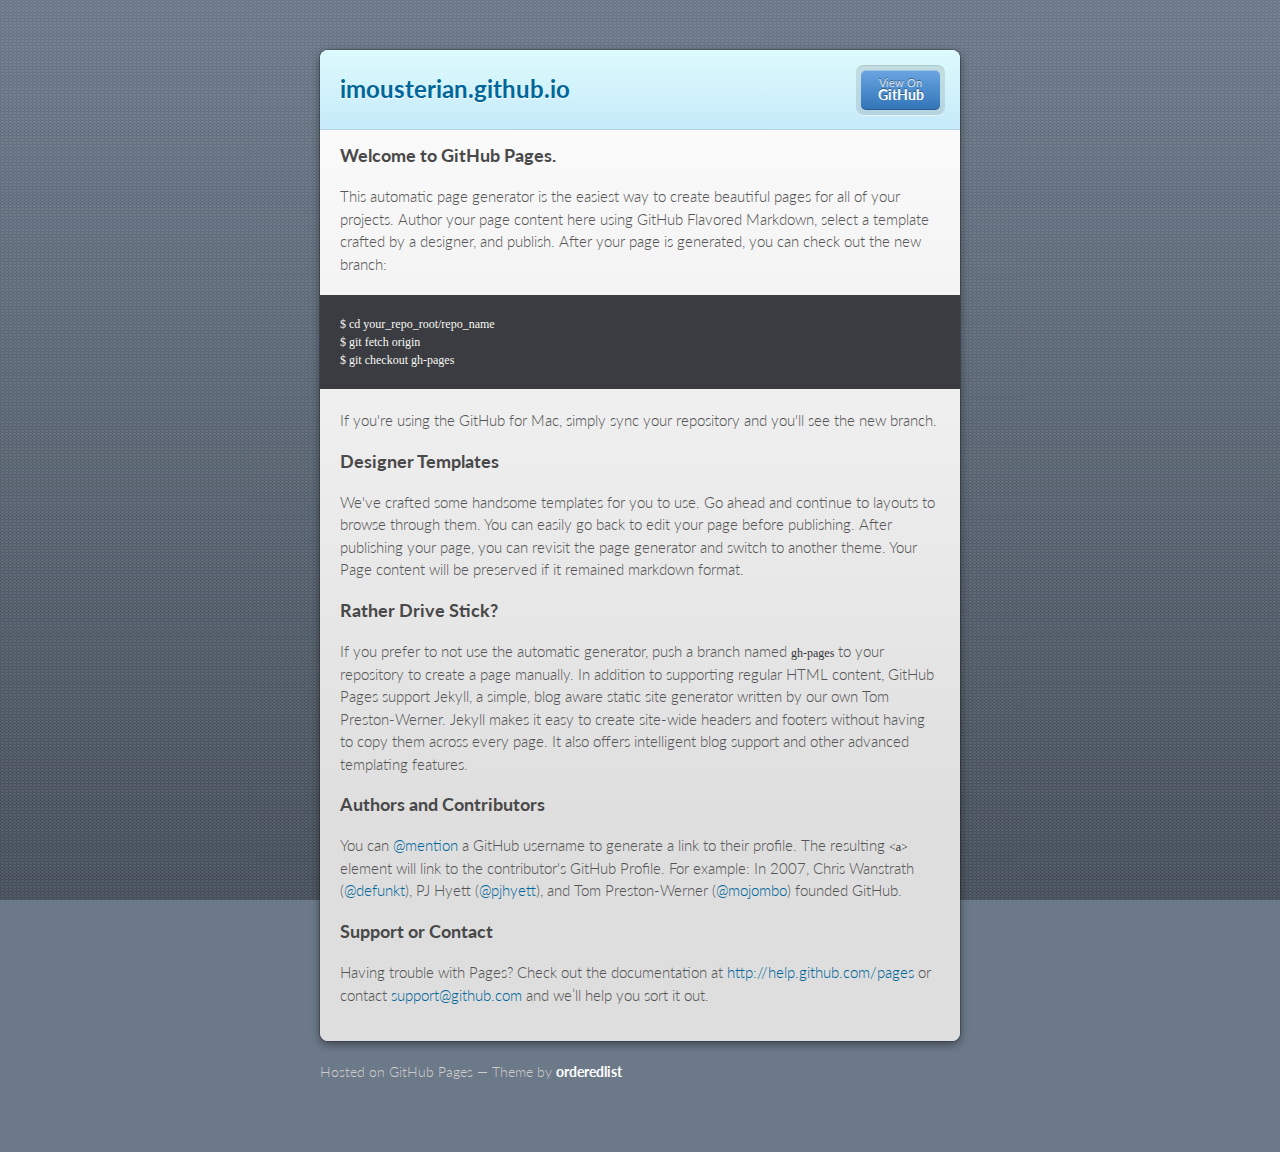
==== index.html @ 2c43ea76 "Replace master branch with page content via GitHub" ====
<!doctype html>
<html>
  <head>
    <meta charset="utf-8">
    <meta http-equiv="X-UA-Compatible" content="chrome=1">
    <title>imousterian.github.io by imousterian</title>

    <link rel="stylesheet" href="stylesheets/styles.css">
    <link rel="stylesheet" href="stylesheets/pygment_trac.css">
    <script src="javascripts/scale.fix.js"></script>
    <meta name="viewport" content="width=device-width, initial-scale=1, user-scalable=no">

    <!--[if lt IE 9]>
    <script src="//html5shiv.googlecode.com/svn/trunk/html5.js"></script>
    <![endif]-->
  </head>
  <body>
    <div class="wrapper">
      <header class="without-description">
        <h1>imousterian.github.io</h1>
        <p></p>
        <p class="view"><a href="https://github.com/imousterian">View the Project on GitHub <small>imousterian</small></a></p>
        <ul>
          <li class="single"><a href="https://github.com/imousterian/imousterian.github.io">View On <strong>GitHub</strong></a></li>
        </ul>
      </header>
      <section>
        <h3>
<a name="welcome-to-github-pages" class="anchor" href="#welcome-to-github-pages"><span class="octicon octicon-link"></span></a>Welcome to GitHub Pages.</h3>

<p>This automatic page generator is the easiest way to create beautiful pages for all of your projects. Author your page content here using GitHub Flavored Markdown, select a template crafted by a designer, and publish. After your page is generated, you can check out the new branch:</p>

<pre><code>$ cd your_repo_root/repo_name
$ git fetch origin
$ git checkout gh-pages
</code></pre>

<p>If you're using the GitHub for Mac, simply sync your repository and you'll see the new branch.</p>

<h3>
<a name="designer-templates" class="anchor" href="#designer-templates"><span class="octicon octicon-link"></span></a>Designer Templates</h3>

<p>We've crafted some handsome templates for you to use. Go ahead and continue to layouts to browse through them. You can easily go back to edit your page before publishing. After publishing your page, you can revisit the page generator and switch to another theme. Your Page content will be preserved if it remained markdown format.</p>

<h3>
<a name="rather-drive-stick" class="anchor" href="#rather-drive-stick"><span class="octicon octicon-link"></span></a>Rather Drive Stick?</h3>

<p>If you prefer to not use the automatic generator, push a branch named <code>gh-pages</code> to your repository to create a page manually. In addition to supporting regular HTML content, GitHub Pages support Jekyll, a simple, blog aware static site generator written by our own Tom Preston-Werner. Jekyll makes it easy to create site-wide headers and footers without having to copy them across every page. It also offers intelligent blog support and other advanced templating features.</p>

<h3>
<a name="authors-and-contributors" class="anchor" href="#authors-and-contributors"><span class="octicon octicon-link"></span></a>Authors and Contributors</h3>

<p>You can <a href="https://github.com/blog/821" class="user-mention">@mention</a> a GitHub username to generate a link to their profile. The resulting <code>&lt;a&gt;</code> element will link to the contributor's GitHub Profile. For example: In 2007, Chris Wanstrath (<a href="https://github.com/defunkt" class="user-mention">@defunkt</a>), PJ Hyett (<a href="https://github.com/pjhyett" class="user-mention">@pjhyett</a>), and Tom Preston-Werner (<a href="https://github.com/mojombo" class="user-mention">@mojombo</a>) founded GitHub.</p>

<h3>
<a name="support-or-contact" class="anchor" href="#support-or-contact"><span class="octicon octicon-link"></span></a>Support or Contact</h3>

<p>Having trouble with Pages? Check out the documentation at <a href="http://help.github.com/pages">http://help.github.com/pages</a> or contact <a href="mailto:support@github.com">support@github.com</a> and we’ll help you sort it out.</p>
      </section>
    </div>
    <footer>
      <p>Hosted on GitHub Pages &mdash; Theme by <a href="https://github.com/orderedlist">orderedlist</a></p>
    </footer>
    <!--[if !IE]><script>fixScale(document);</script><![endif]-->
    
  </body>
</html>
---- stylesheets/styles.css ----
@import url(https://fonts.googleapis.com/css?family=Lato:300italic,700italic,300,700);
html {
  background: #6C7989;
  background: #6c7989 -webkit-gradient(linear, 50% 0%, 50% 100%, color-stop(0%, #6c7989), color-stop(100%, #434b55)) fixed;
  background: #6c7989 -webkit-linear-gradient(#6c7989, #434b55) fixed;
  background: #6c7989 -moz-linear-gradient(#6c7989, #434b55) fixed;
  background: #6c7989 -o-linear-gradient(#6c7989, #434b55) fixed;
  background: #6c7989 -ms-linear-gradient(#6c7989, #434b55) fixed;
  background: #6c7989 linear-gradient(#6c7989, #434b55) fixed;
}

body {
  padding: 50px 0;
  margin: 0;
  font: 14px/1.5 Lato, "Helvetica Neue", Helvetica, Arial, sans-serif;
  color: #555;
  font-weight: 300;
  background: url('[data-uri]') fixed;
}

.wrapper {
  width: 640px;
  margin: 0 auto;
  background: #DEDEDE;
  -webkit-border-radius: 8px;
  -moz-border-radius: 8px;
  -ms-border-radius: 8px;
  -o-border-radius: 8px;
  border-radius: 8px;
  -webkit-box-shadow: rgba(0, 0, 0, 0.2) 0 0 0 1px, rgba(0, 0, 0, 0.45) 0 3px 10px;
  -moz-box-shadow: rgba(0, 0, 0, 0.2) 0 0 0 1px, rgba(0, 0, 0, 0.45) 0 3px 10px;
  box-shadow: rgba(0, 0, 0, 0.2) 0 0 0 1px, rgba(0, 0, 0, 0.45) 0 3px 10px;
}

header, section, footer {
  display: block;
}

a {
  color: #069;
  text-decoration: none;
}

p {
  margin: 0 0 20px;
  padding: 0;
}

strong {
  color: #222;
  font-weight: 700;
}

header {
  -webkit-border-radius: 8px 8px 0 0;
  -moz-border-radius: 8px 8px 0 0;
  -ms-border-radius: 8px 8px 0 0;
  -o-border-radius: 8px 8px 0 0;
  border-radius: 8px 8px 0 0;
  background: #C6EAFA;
  background: -webkit-gradient(linear, 50% 0%, 50% 100%, color-stop(0%, #ddfbfc), color-stop(100%, #c6eafa));
  background: -webkit-linear-gradient(#ddfbfc, #c6eafa);
  background: -moz-linear-gradient(#ddfbfc, #c6eafa);
  background: -o-linear-gradient(#ddfbfc, #c6eafa);
  background: -ms-linear-gradient(#ddfbfc, #c6eafa);
  background: linear-gradient(#ddfbfc, #c6eafa);
  position: relative;
  padding: 15px 20px;
  border-bottom: 1px solid #B2D2E1;
}
header h1 {
  margin: 0;
  padding: 0;
  font-size: 24px;
  line-height: 1.2;
  color: #069;
  text-shadow: rgba(255, 255, 255, 0.9) 0 1px 0;
}
header.without-description h1 {
  margin: 10px 0;
}
header p {
  margin: 0;
  color: #61778B;
  width: 300px;
  font-size: 13px;
}
header p.view {
  display: none;
  font-weight: 700;
  text-shadow: rgba(255, 255, 255, 0.9) 0 1px 0;
  -webkit-font-smoothing: antialiased;
}
header p.view a {
  color: #06c;
}
header p.view small {
  font-weight: 400;
}
header ul {
  margin: 0;
  padding: 0;
  list-style: none;
  position: absolute;
  z-index: 1;
  right: 20px;
  top: 20px;
  height: 38px;
  padding: 1px 0;
  background: #5198DF;
  background: -webkit-gradient(linear, 50% 0%, 50% 100%, color-stop(0%, #77b9fb), color-stop(100%, #3782cd));
  background: -webkit-linear-gradient(#77b9fb, #3782cd);
  background: -moz-linear-gradient(#77b9fb, #3782cd);
  background: -o-linear-gradient(#77b9fb, #3782cd);
  background: -ms-linear-gradient(#77b9fb, #3782cd);
  background: linear-gradient(#77b9fb, #3782cd);
  border-radius: 5px;
  -webkit-box-shadow: inset rgba(255, 255, 255, 0.45) 0 1px 0, inset rgba(0, 0, 0, 0.2) 0 -1px 0;
  -moz-box-shadow: inset rgba(255, 255, 255, 0.45) 0 1px 0, inset rgba(0, 0, 0, 0.2) 0 -1px 0;
  box-shadow: inset rgba(255, 255, 255, 0.45) 0 1px 0, inset rgba(0, 0, 0, 0.2) 0 -1px 0;
  width: auto;
}
header ul:before {
  content: '';
  position: absolute;
  z-index: -1;
  left: -5px;
  top: -4px;
  right: -5px;
  bottom: -6px;
  background: rgba(0, 0, 0, 0.1);
  -webkit-border-radius: 8px;
  -moz-border-radius: 8px;
  -ms-border-radius: 8px;
  -o-border-radius: 8px;
  border-radius: 8px;
  -webkit-box-shadow: rgba(0, 0, 0, 0.2) 0 -1px 0, inset rgba(255, 255, 255, 0.7) 0 -1px 0;
  -moz-box-shadow: rgba(0, 0, 0, 0.2) 0 -1px 0, inset rgba(255, 255, 255, 0.7) 0 -1px 0;
  box-shadow: rgba(0, 0, 0, 0.2) 0 -1px 0, inset rgba(255, 255, 255, 0.7) 0 -1px 0;
}
header ul li {
  width: 79px;
  float: left;
  border-right: 1px solid #3A7CBE;
  height: 38px;
}
header ul li.single {
  border: none;
}
header ul li + li {
  width: 78px;
  border-left: 1px solid #8BBEF3;
}
header ul li + li + li {
  border-right: none;
  width: 79px;
}
header ul a {
  line-height: 1;
  font-size: 11px;
  color: #fff;
  color: rgba(255, 255, 255, 0.8);
  display: block;
  text-align: center;
  font-weight: 400;
  padding-top: 6px;
  height: 40px;
  text-shadow: rgba(0, 0, 0, 0.4) 0 -1px 0;
}
header ul a strong {
  font-size: 14px;
  display: block;
  color: #fff;
  -webkit-font-smoothing: antialiased;
}

section {
  padding: 15px 20px;
  font-size: 15px;
  border-top: 1px solid #fff;
  background: -webkit-gradient(linear, 50% 0%, 50% 700, color-stop(0%, #fafafa), color-stop(100%, #dedede));
  background: -webkit-linear-gradient(#fafafa, #dedede 700px);
  background: -moz-linear-gradient(#fafafa, #dedede 700px);
  background: -o-linear-gradient(#fafafa, #dedede 700px);
  background: -ms-linear-gradient(#fafafa, #dedede 700px);
  background: linear-gradient(#fafafa, #dedede 700px);
  -webkit-border-radius: 0 0 8px 8px;
  -moz-border-radius: 0 0 8px 8px;
  -ms-border-radius: 0 0 8px 8px;
  -o-border-radius: 0 0 8px 8px;
  border-radius: 0 0 8px 8px;
  position: relative;
}

h1, h2, h3, h4, h5, h6 {
  color: #222;
  padding: 0;
  margin: 0 0 20px;
  line-height: 1.2;
}

p, ul, ol, table, pre, dl {
  margin: 0 0 20px;
}

h1, h2, h3 {
  line-height: 1.1;
}

h1 {
  font-size: 28px;
}

h2 {
  color: #393939;
}

h3, h4, h5, h6 {
  color: #494949;
}

blockquote {
  margin: 0 -20px 20px;
  padding: 15px 20px 1px 40px;
  font-style: italic;
  background: #ccc;
  background: rgba(0, 0, 0, 0.06);
  color: #222;
}

img {
  max-width: 100%;
}

code, pre {
  font-family: Monaco, Bitstream Vera Sans Mono, Lucida Console, Terminal;
  color: #333;
  font-size: 12px;
  overflow-x: auto;
}

pre {
  padding: 20px;
  background: #3A3C42;
  color: #f8f8f2;
  margin: 0 -20px 20px;
}
pre code {
  color: #f8f8f2;
}
li pre {
  margin-left: -60px;
  padding-left: 60px;
}

table {
  width: 100%;
  border-collapse: collapse;
}

th, td {
  text-align: left;
  padding: 5px 10px;
  border-bottom: 1px solid #aaa;
}

dt {
  color: #222;
  font-weight: 700;
}

th {
  color: #222;
}

small {
  font-size: 11px;
}

hr {
  border: 0;
  background: #aaa;
  height: 1px;
  margin: 0 0 20px;
}

footer {
  width: 640px;
  margin: 0 auto;
  padding: 20px 0 0;
  color: #ccc;
  overflow: hidden;
}
footer a {
  color: #fff;
  font-weight: bold;
}
footer p {
  float: left;
}
footer p + p {
  float: right;
}

@media print, screen and (max-width: 740px) {
  body {
    padding: 0;
  }

  .wrapper {
    -webkit-border-radius: 0;
    -moz-border-radius: 0;
    -ms-border-radius: 0;
    -o-border-radius: 0;
    border-radius: 0;
    -webkit-box-shadow: none;
    -moz-box-shadow: none;
    box-shadow: none;
    width: 100%;
  }

  footer {
    -webkit-border-radius: 0;
    -moz-border-radius: 0;
    -ms-border-radius: 0;
    -o-border-radius: 0;
    border-radius: 0;
    padding: 20px;
    width: auto;
  }
  footer p {
    float: none;
    margin: 0;
  }
  footer p + p {
    float: none;
  }
}
@media print, screen and (max-width:580px) {
  header ul {
    display: none;
  }

  header p.view {
    display: block;
  }

  header p {
    width: 100%;
  }
}
@media print {
  header p.view a small:before {
    content: 'at http://github.com/';
  }
}
---- stylesheets/pygment_trac.css ----
.highlight .hll { background-color: #49483e }
.highlight  { background: #3A3C42; color: #f8f8f2 }
.highlight .c { color: #75715e } /* Comment */
.highlight .err { color: #960050; background-color: #1e0010 } /* Error */
.highlight .k { color: #66d9ef } /* Keyword */
.highlight .l { color: #ae81ff } /* Literal */
.highlight .n { color: #f8f8f2 } /* Name */
.highlight .o { color: #f92672 } /* Operator */
.highlight .p { color: #f8f8f2 } /* Punctuation */
.highlight .cm { color: #75715e } /* Comment.Multiline */
.highlight .cp { color: #75715e } /* Comment.Preproc */
.highlight .c1 { color: #75715e } /* Comment.Single */
.highlight .cs { color: #75715e } /* Comment.Special */
.highlight .ge { font-style: italic } /* Generic.Emph */
.highlight .gs { font-weight: bold } /* Generic.Strong */
.highlight .kc { color: #66d9ef } /* Keyword.Constant */
.highlight .kd { color: #66d9ef } /* Keyword.Declaration */
.highlight .kn { color: #f92672 } /* Keyword.Namespace */
.highlight .kp { color: #66d9ef } /* Keyword.Pseudo */
.highlight .kr { color: #66d9ef } /* Keyword.Reserved */
.highlight .kt { color: #66d9ef } /* Keyword.Type */
.highlight .ld { color: #e6db74 } /* Literal.Date */
.highlight .m { color: #ae81ff } /* Literal.Number */
.highlight .s { color: #e6db74 } /* Literal.String */
.highlight .na { color: #a6e22e } /* Name.Attribute */
.highlight .nb { color: #f8f8f2 } /* Name.Builtin */
.highlight .nc { color: #a6e22e } /* Name.Class */
.highlight .no { color: #66d9ef } /* Name.Constant */
.highlight .nd { color: #a6e22e } /* Name.Decorator */
.highlight .ni { color: #f8f8f2 } /* Name.Entity */
.highlight .ne { color: #a6e22e } /* Name.Exception */
.highlight .nf { color: #a6e22e } /* Name.Function */
.highlight .nl { color: #f8f8f2 } /* Name.Label */
.highlight .nn { color: #f8f8f2 } /* Name.Namespace */
.highlight .nx { color: #a6e22e } /* Name.Other */
.highlight .py { color: #f8f8f2 } /* Name.Property */
.highlight .nt { color: #f92672 } /* Name.Tag */
.highlight .nv { color: #f8f8f2 } /* Name.Variable */
.highlight .ow { color: #f92672 } /* Operator.Word */
.highlight .w { color: #f8f8f2 } /* Text.Whitespace */
.highlight .mf { color: #ae81ff } /* Literal.Number.Float */
.highlight .mh { color: #ae81ff } /* Literal.Number.Hex */
.highlight .mi { color: #ae81ff } /* Literal.Number.Integer */
.highlight .mo { color: #ae81ff } /* Literal.Number.Oct */
.highlight .sb { color: #e6db74 } /* Literal.String.Backtick */
.highlight .sc { color: #e6db74 } /* Literal.String.Char */
.highlight .sd { color: #e6db74 } /* Literal.String.Doc */
.highlight .s2 { color: #e6db74 } /* Literal.String.Double */
.highlight .se { color: #ae81ff } /* Literal.String.Escape */
.highlight .sh { color: #e6db74 } /* Literal.String.Heredoc */
.highlight .si { color: #e6db74 } /* Literal.String.Interpol */
.highlight .sx { color: #e6db74 } /* Literal.String.Other */
.highlight .sr { color: #e6db74 } /* Literal.String.Regex */
.highlight .s1 { color: #e6db74 } /* Literal.String.Single */
.highlight .ss { color: #e6db74 } /* Literal.String.Symbol */
.highlight .bp { color: #f8f8f2 } /* Name.Builtin.Pseudo */
.highlight .vc { color: #f8f8f2 } /* Name.Variable.Class */
.highlight .vg { color: #f8f8f2 } /* Name.Variable.Global */
.highlight .vi { color: #f8f8f2 } /* Name.Variable.Instance */
.highlight .il { color: #ae81ff } /* Literal.Number.Integer.Long */
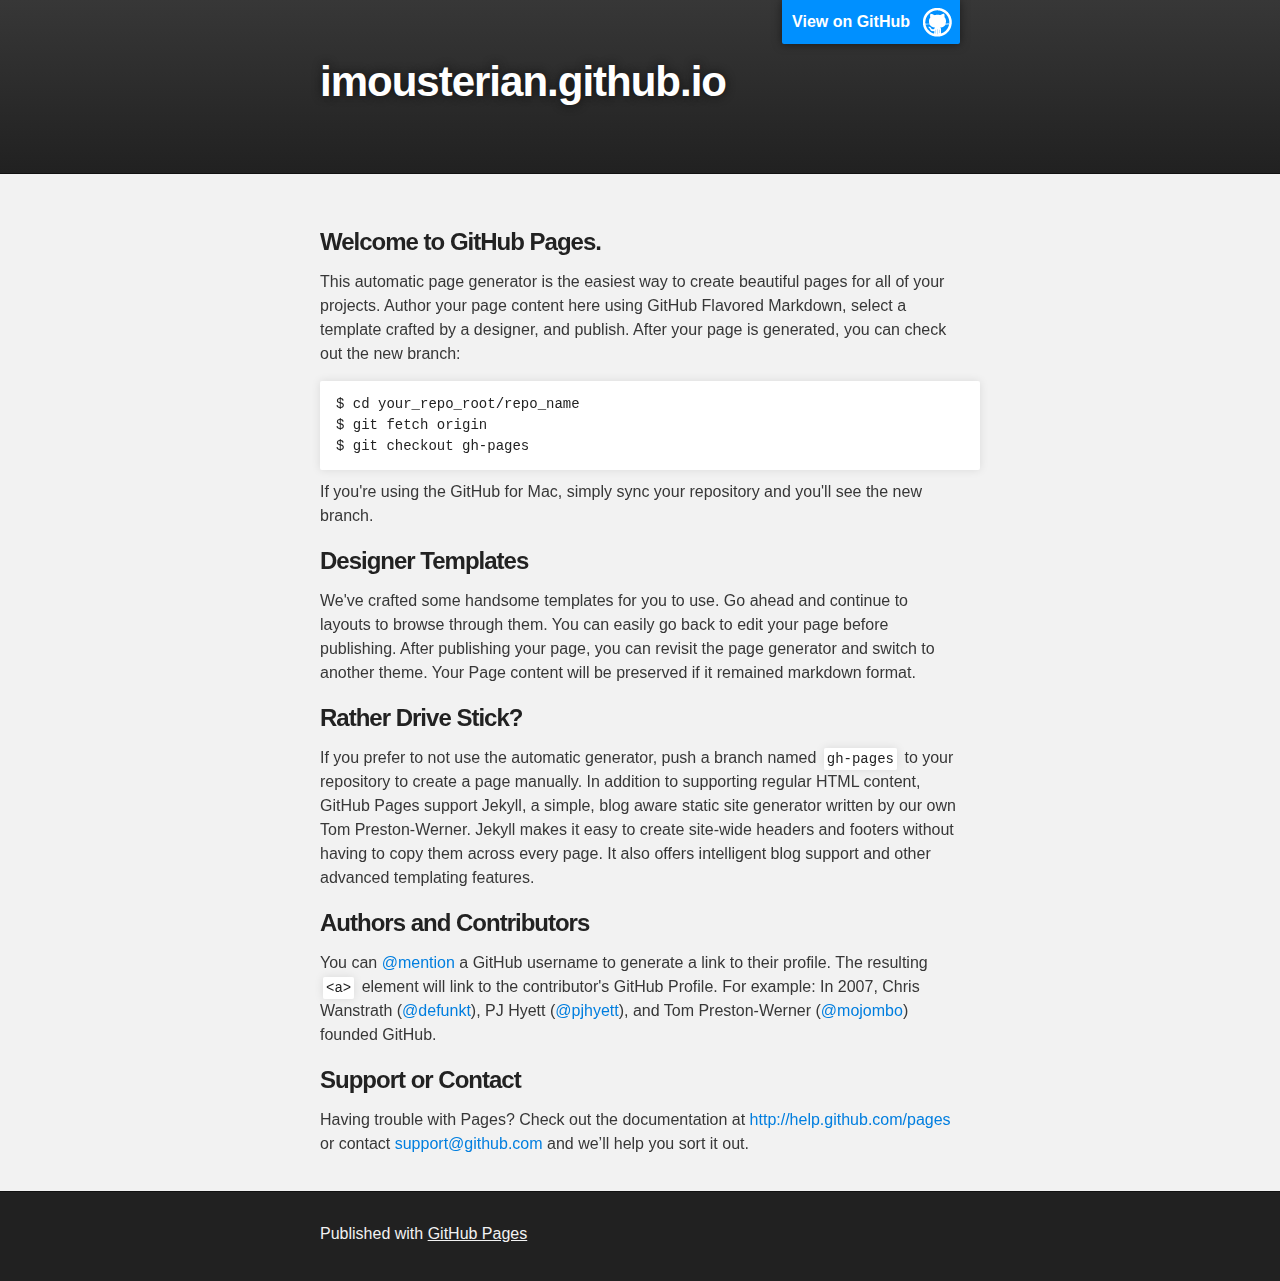
==== commit de343501: "Replace master branch with page content via GitHub" ====
--- a/index.html
+++ b/index.html
@@ -1,30 +1,32 @@
-<!doctype html>
+<!DOCTYPE html>
 <html>
+
   <head>
-    <meta charset="utf-8">
+    <meta charset='utf-8'>
     <meta http-equiv="X-UA-Compatible" content="chrome=1">
-    <title>imousterian.github.io by imousterian</title>
+    <meta name="description" content="imousterian.github.io : ">
 
-    <link rel="stylesheet" href="stylesheets/styles.css">
-    <link rel="stylesheet" href="stylesheets/pygment_trac.css">
-    <script src="javascripts/scale.fix.js"></script>
-    <meta name="viewport" content="width=device-width, initial-scale=1, user-scalable=no">
+    <link rel="stylesheet" type="text/css" media="screen" href="stylesheets/stylesheet.css">
 
-    <!--[if lt IE 9]>
-    <script src="//html5shiv.googlecode.com/svn/trunk/html5.js"></script>
-    <![endif]-->
+    <title>imousterian.github.io</title>
   </head>
+
   <body>
-    <div class="wrapper">
-      <header class="without-description">
-        <h1>imousterian.github.io</h1>
-        <p></p>
-        <p class="view"><a href="https://github.com/imousterian">View the Project on GitHub <small>imousterian</small></a></p>
-        <ul>
-          <li class="single"><a href="https://github.com/imousterian/imousterian.github.io">View On <strong>GitHub</strong></a></li>
-        </ul>
-      </header>
-      <section>
+
+    <!-- HEADER -->
+    <div id="header_wrap" class="outer">
+        <header class="inner">
+          <a id="forkme_banner" href="https://github.com/imousterian">View on GitHub</a>
+
+          <h1 id="project_title">imousterian.github.io</h1>
+          <h2 id="project_tagline"></h2>
+
+        </header>
+    </div>
+
+    <!-- MAIN CONTENT -->
+    <div id="main_content_wrap" class="outer">
+      <section id="main_content" class="inner">
         <h3>
 <a name="welcome-to-github-pages" class="anchor" href="#welcome-to-github-pages"><span class="octicon octicon-link"></span></a>Welcome to GitHub Pages.</h3>
 
@@ -58,10 +60,15 @@
 <p>Having trouble with Pages? Check out the documentation at <a href="http://help.github.com/pages">http://help.github.com/pages</a> or contact <a href="mailto:support@github.com">support@github.com</a> and we’ll help you sort it out.</p>
       </section>
     </div>
-    <footer>
-      <p>Hosted on GitHub Pages &mdash; Theme by <a href="https://github.com/orderedlist">orderedlist</a></p>
-    </footer>
-    <!--[if !IE]><script>fixScale(document);</script><![endif]-->
+
+    <!-- FOOTER  -->
+    <div id="footer_wrap" class="outer">
+      <footer class="inner">
+        <p>Published with <a href="http://pages.github.com">GitHub Pages</a></p>
+      </footer>
+    </div>
+
     
+
   </body>
-</html>+</html>
--- a/stylesheets/stylesheet.css
+++ b/stylesheets/stylesheet.css
@@ -0,0 +1,423 @@
+/*******************************************************************************
+Slate Theme for GitHub Pages
+by Jason Costello, @jsncostello
+*******************************************************************************/
+
+@import url(pygment_trac.css);
+
+/*******************************************************************************
+MeyerWeb Reset
+*******************************************************************************/
+
+html, body, div, span, applet, object, iframe,
+h1, h2, h3, h4, h5, h6, p, blockquote, pre,
+a, abbr, acronym, address, big, cite, code,
+del, dfn, em, img, ins, kbd, q, s, samp,
+small, strike, strong, sub, sup, tt, var,
+b, u, i, center,
+dl, dt, dd, ol, ul, li,
+fieldset, form, label, legend,
+table, caption, tbody, tfoot, thead, tr, th, td,
+article, aside, canvas, details, embed,
+figure, figcaption, footer, header, hgroup,
+menu, nav, output, ruby, section, summary,
+time, mark, audio, video {
+  margin: 0;
+  padding: 0;
+  border: 0;
+  font: inherit;
+  vertical-align: baseline;
+}
+
+/* HTML5 display-role reset for older browsers */
+article, aside, details, figcaption, figure,
+footer, header, hgroup, menu, nav, section {
+  display: block;
+}
+
+ol, ul {
+  list-style: none;
+}
+
+table {
+  border-collapse: collapse;
+  border-spacing: 0;
+}
+
+/*******************************************************************************
+Theme Styles
+*******************************************************************************/
+
+body {
+  box-sizing: border-box;
+  color:#373737;
+  background: #212121;
+  font-size: 16px;
+  font-family: 'Myriad Pro', Calibri, Helvetica, Arial, sans-serif;
+  line-height: 1.5;
+  -webkit-font-smoothing: antialiased;
+}
+
+h1, h2, h3, h4, h5, h6 {
+  margin: 10px 0;
+  font-weight: 700;
+  color:#222222;
+  font-family: 'Lucida Grande', 'Calibri', Helvetica, Arial, sans-serif;
+  letter-spacing: -1px;
+}
+
+h1 {
+  font-size: 36px;
+  font-weight: 700;
+}
+
+h2 {
+  padding-bottom: 10px;
+  font-size: 32px;
+  background: url('../images/bg_hr.png') repeat-x bottom;
+}
+
+h3 {
+  font-size: 24px;
+}
+
+h4 {
+  font-size: 21px;
+}
+
+h5 {
+  font-size: 18px;
+}
+
+h6 {
+  font-size: 16px;
+}
+
+p {
+  margin: 10px 0 15px 0;
+}
+
+footer p {
+  color: #f2f2f2;
+}
+
+a {
+  text-decoration: none;
+  color: #007edf;
+  text-shadow: none;
+
+  transition: color 0.5s ease;
+  transition: text-shadow 0.5s ease;
+  -webkit-transition: color 0.5s ease;
+  -webkit-transition: text-shadow 0.5s ease;
+  -moz-transition: color 0.5s ease;
+  -moz-transition: text-shadow 0.5s ease;
+  -o-transition: color 0.5s ease;
+  -o-transition: text-shadow 0.5s ease;
+  -ms-transition: color 0.5s ease;
+  -ms-transition: text-shadow 0.5s ease;
+}
+
+a:hover, a:focus {text-decoration: underline;}
+
+footer a {
+  color: #F2F2F2;
+  text-decoration: underline;
+}
+
+em {
+  font-style: italic;
+}
+
+strong {
+  font-weight: bold;
+}
+
+img {
+  position: relative;
+  margin: 0 auto;
+  max-width: 739px;
+  padding: 5px;
+  margin: 10px 0 10px 0;
+  border: 1px solid #ebebeb;
+
+  box-shadow: 0 0 5px #ebebeb;
+  -webkit-box-shadow: 0 0 5px #ebebeb;
+  -moz-box-shadow: 0 0 5px #ebebeb;
+  -o-box-shadow: 0 0 5px #ebebeb;
+  -ms-box-shadow: 0 0 5px #ebebeb;
+}
+
+p img {
+  display: inline;
+  margin: 0;
+  padding: 0;
+  vertical-align: middle;
+  text-align: center;
+  border: none;
+}
+
+pre, code {
+  width: 100%;
+  color: #222;
+  background-color: #fff;
+
+  font-family: Monaco, "Bitstream Vera Sans Mono", "Lucida Console", Terminal, monospace;
+  font-size: 14px;
+
+  border-radius: 2px;
+  -moz-border-radius: 2px;
+  -webkit-border-radius: 2px;
+}
+
+pre {
+  width: 100%;
+  padding: 10px;
+  box-shadow: 0 0 10px rgba(0,0,0,.1);
+  overflow: auto;
+}
+
+code {
+  padding: 3px;
+  margin: 0 3px;
+  box-shadow: 0 0 10px rgba(0,0,0,.1);
+}
+
+pre code {
+  display: block;
+  box-shadow: none;
+}
+
+blockquote {
+  color: #666;
+  margin-bottom: 20px;
+  padding: 0 0 0 20px;
+  border-left: 3px solid #bbb;
+}
+
+
+ul, ol, dl {
+  margin-bottom: 15px
+}
+
+ul {
+  list-style: inside;
+  padding-left: 20px;
+}
+
+ol {
+  list-style: decimal inside;
+  padding-left: 20px;
+}
+
+dl dt {
+  font-weight: bold;
+}
+
+dl dd {
+  padding-left: 20px;
+  font-style: italic;
+}
+
+dl p {
+  padding-left: 20px;
+  font-style: italic;
+}
+
+hr {
+  height: 1px;
+  margin-bottom: 5px;
+  border: none;
+  background: url('../images/bg_hr.png') repeat-x center;
+}
+
+table {
+  border: 1px solid #373737;
+  margin-bottom: 20px;
+  text-align: left;
+ }
+
+th {
+  font-family: 'Lucida Grande', 'Helvetica Neue', Helvetica, Arial, sans-serif;
+  padding: 10px;
+  background: #373737;
+  color: #fff;
+ }
+
+td {
+  padding: 10px;
+  border: 1px solid #373737;
+ }
+
+form {
+  background: #f2f2f2;
+  padding: 20px;
+}
+
+/*******************************************************************************
+Full-Width Styles
+*******************************************************************************/
+
+.outer {
+  width: 100%;
+}
+
+.inner {
+  position: relative;
+  max-width: 640px;
+  padding: 20px 10px;
+  margin: 0 auto;
+}
+
+#forkme_banner {
+  display: block;
+  position: absolute;
+  top:0;
+  right: 10px;
+  z-index: 10;
+  padding: 10px 50px 10px 10px;
+  color: #fff;
+  background: url('../images/blacktocat.png') #0090ff no-repeat 95% 50%;
+  font-weight: 700;
+  box-shadow: 0 0 10px rgba(0,0,0,.5);
+  border-bottom-left-radius: 2px;
+  border-bottom-right-radius: 2px;
+}
+
+#header_wrap {
+  background: #212121;
+  background: -moz-linear-gradient(top, #373737, #212121);
+  background: -webkit-linear-gradient(top, #373737, #212121);
+  background: -ms-linear-gradient(top, #373737, #212121);
+  background: -o-linear-gradient(top, #373737, #212121);
+  background: linear-gradient(top, #373737, #212121);
+}
+
+#header_wrap .inner {
+  padding: 50px 10px 30px 10px;
+}
+
+#project_title {
+  margin: 0;
+  color: #fff;
+  font-size: 42px;
+  font-weight: 700;
+  text-shadow: #111 0px 0px 10px;
+}
+
+#project_tagline {
+  color: #fff;
+  font-size: 24px;
+  font-weight: 300;
+  background: none;
+  text-shadow: #111 0px 0px 10px;
+}
+
+#downloads {
+  position: absolute;
+  width: 210px;
+  z-index: 10;
+  bottom: -40px;
+  right: 0;
+  height: 70px;
+  background: url('../images/icon_download.png') no-repeat 0% 90%;
+}
+
+.zip_download_link {
+  display: block;
+  float: right;
+  width: 90px;
+  height:70px;
+  text-indent: -5000px;
+  overflow: hidden;
+  background: url(../images/sprite_download.png) no-repeat bottom left;
+}
+
+.tar_download_link {
+  display: block;
+  float: right;
+  width: 90px;
+  height:70px;
+  text-indent: -5000px;
+  overflow: hidden;
+  background: url(../images/sprite_download.png) no-repeat bottom right;
+  margin-left: 10px;
+}
+
+.zip_download_link:hover {
+  background: url(../images/sprite_download.png) no-repeat top left;
+}
+
+.tar_download_link:hover {
+  background: url(../images/sprite_download.png) no-repeat top right;
+}
+
+#main_content_wrap {
+  background: #f2f2f2;
+  border-top: 1px solid #111;
+  border-bottom: 1px solid #111;
+}
+
+#main_content {
+  padding-top: 40px;
+}
+
+#footer_wrap {
+  background: #212121;
+}
+
+
+
+/*******************************************************************************
+Small Device Styles
+*******************************************************************************/
+
+@media screen and (max-width: 480px) {
+  body {
+    font-size:14px;
+  }
+
+  #downloads {
+    display: none;
+  }
+
+  .inner {
+    min-width: 320px;
+    max-width: 480px;
+  }
+
+  #project_title {
+  font-size: 32px;
+  }
+
+  h1 {
+    font-size: 28px;
+  }
+
+  h2 {
+    font-size: 24px;
+  }
+
+  h3 {
+    font-size: 21px;
+  }
+
+  h4 {
+    font-size: 18px;
+  }
+
+  h5 {
+    font-size: 14px;
+  }
+
+  h6 {
+    font-size: 12px;
+  }
+
+  code, pre {
+    min-width: 320px;
+    max-width: 480px;
+    font-size: 11px;
+  }
+
+}
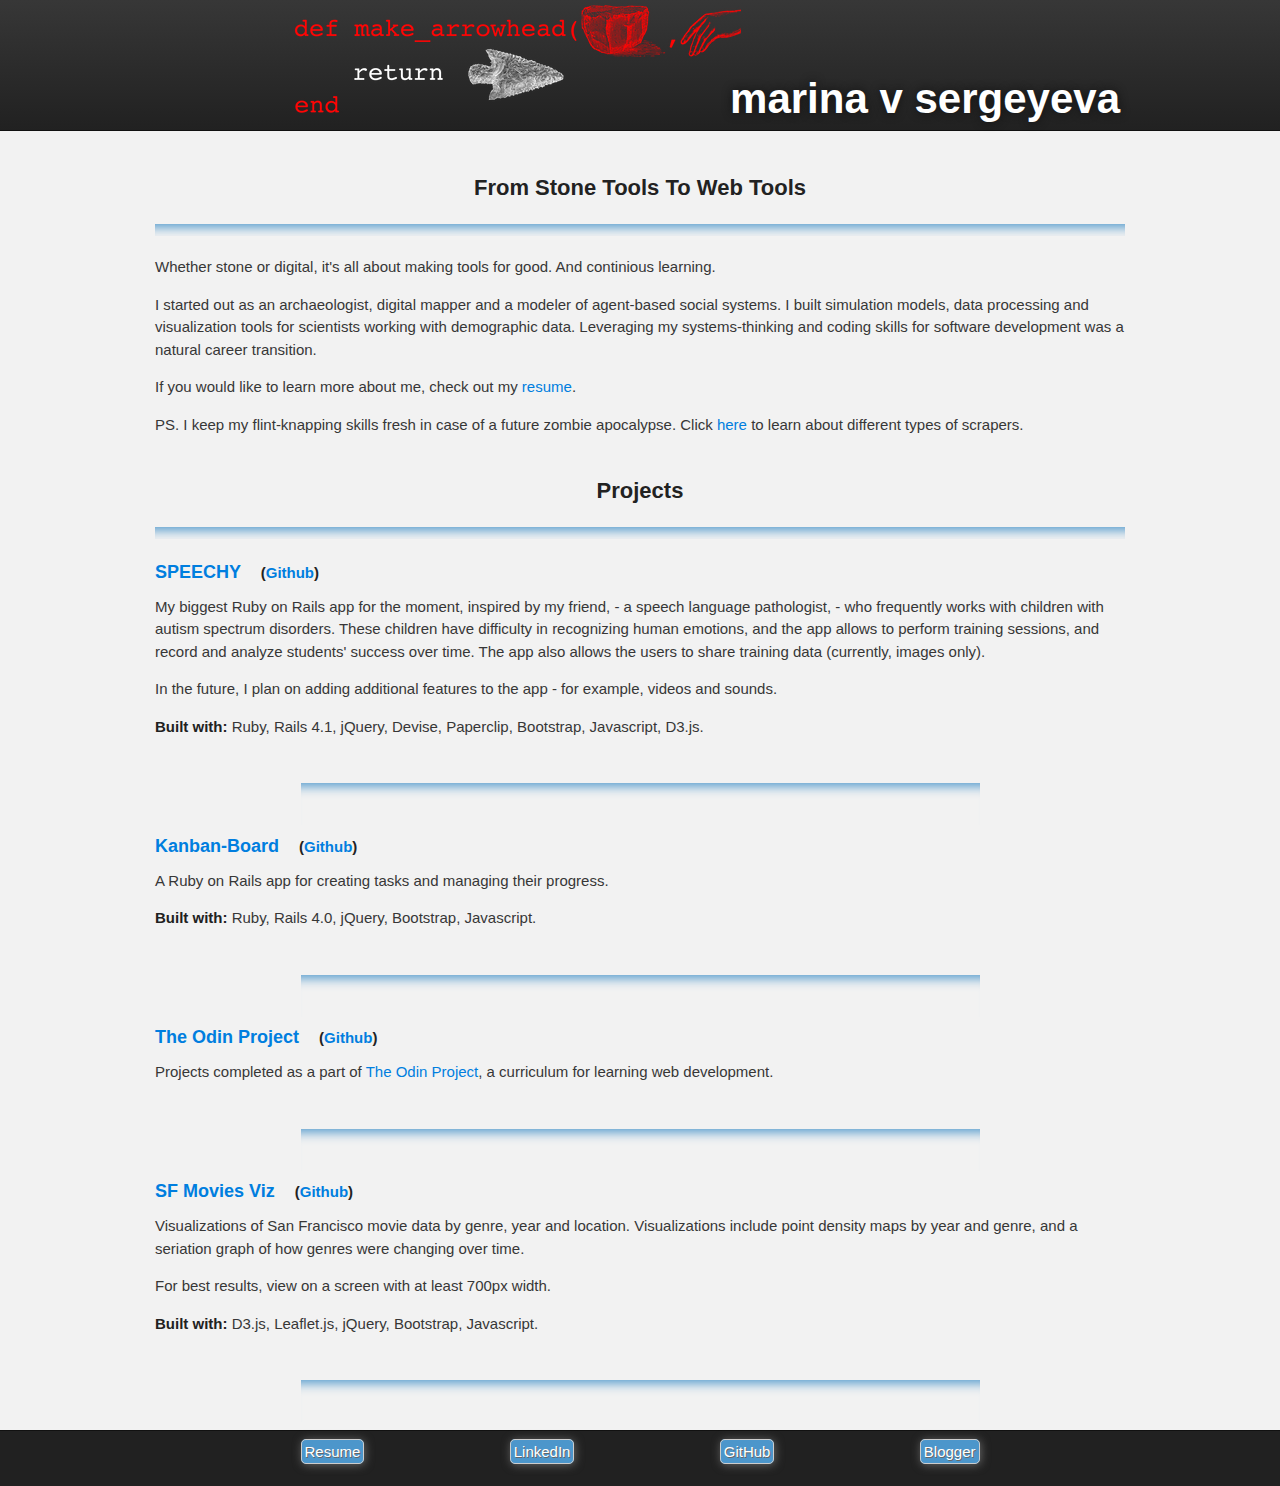
==== commit f0241953: "updated contents" ====
--- a/index.html
+++ b/index.html
@@ -1,74 +1,107 @@
 <!DOCTYPE html>
 <html>
 
-  <head>
-    <meta charset='utf-8'>
-    <meta http-equiv="X-UA-Compatible" content="chrome=1">
-    <meta name="description" content="imousterian.github.io : ">
+    <head>
+        <meta charset='utf-8'>
+        <meta http-equiv="X-UA-Compatible" content="chrome=1">
+        <meta name="description" content="imousterian.github.io : ">
+        <link rel="stylesheet" type="text/css" media="screen" href="stylesheets/custom.css">
+        <title>imousterian main</title>
+    </head>
 
-    <link rel="stylesheet" type="text/css" media="screen" href="stylesheets/stylesheet.css">
-
-    <title>imousterian.github.io</title>
-  </head>
-
-  <body>
+    <body>
 
     <!-- HEADER -->
-    <div id="header_wrap" class="outer">
+    <div id="header_wrapper" class="outer">
         <header class="inner">
-          <a id="forkme_banner" href="https://github.com/imousterian">View on GitHub</a>
-
-          <h1 id="project_title">imousterian.github.io</h1>
-          <h2 id="project_tagline"></h2>
-
+            <div id ="header_image"></div>
+            <h1 id="header_title">marina v sergeyeva</h1>
         </header>
     </div>
 
     <!-- MAIN CONTENT -->
-    <div id="main_content_wrap" class="outer">
-      <section id="main_content" class="inner">
-        <h3>
-<a name="welcome-to-github-pages" class="anchor" href="#welcome-to-github-pages"><span class="octicon octicon-link"></span></a>Welcome to GitHub Pages.</h3>
+    <div id="main_content_wrapper" class="outer">
+        <section id="main_content_body" class="inner">
 
-<p>This automatic page generator is the easiest way to create beautiful pages for all of your projects. Author your page content here using GitHub Flavored Markdown, select a template crafted by a designer, and publish. After your page is generated, you can check out the new branch:</p>
+            <h3 class="centered"><a name="about-imousterian" class="anchor" href="#about-imousterian"><span class="octicon octicon-link"></span></a>From Stone Tools To Web Tools</h3>
+            <hr class="separator_primary style2">
+            <p>Whether stone or digital, it's all about making tools for good. And continious learning.</p>
+            <p>
+                I started out as an archaeologist, digital mapper and a modeler of agent-based social systems.
+                I built simulation models, data processing and visualization tools for scientists working with demographic data.
+                Leveraging my systems-thinking and coding skills for software development was a natural career transition.
+            </p>
+            <p> If you would like to learn more about me, check out my <a href="http://imousterian.github.io/resume.html">resume</a>. </p>
+            <p> PS. I keep my flint-knapping skills fresh in case of a future zombie apocalypse. Click <a href="http://imousterian.blogspot.com/2014/08/scraper-analysis.html"> here </a> to learn about different types of scrapers.</p>
+            <br />
+            <h3 class="centered"><a name="projects" class="anchor" href="#projects"><span class="octicon octicon-link"></span></a>Projects</h3>
+             <hr class="separator_primary style2">
+            <h5>
+                <a name="speechy" class="anchor" href="#speechy"><span class="octicon octicon-link"></span></a>
+                <a href="https://speechy.herokuapp.com">SPEECHY</a>
+                <span class="github">(<a href="https://github.com/imousterian/Speechy">Github</a>)</span>
+            </h5>
 
-<pre><code>$ cd your_repo_root/repo_name
-$ git fetch origin
-$ git checkout gh-pages
-</code></pre>
+            <p> My biggest Ruby on Rails app for the moment, inspired by my friend, - a speech language pathologist, - who frequently works with children with autism spectrum disorders.
+                These children have difficulty in recognizing human emotions, and the app allows to perform training sessions, and record and analyze students' success over time.
+                The app also allows the users to share training data (currently, images only).
+            </p>
 
-<p>If you're using the GitHub for Mac, simply sync your repository and you'll see the new branch.</p>
+            <p> In the future, I plan on adding additional features to the app - for example, videos and sounds.</p>
 
-<h3>
-<a name="designer-templates" class="anchor" href="#designer-templates"><span class="octicon octicon-link"></span></a>Designer Templates</h3>
+            <p style="padding-bottom:30px;">
+                <span class="tech-chars">Built with:</span> Ruby, Rails 4.1, jQuery, Devise, Paperclip, Bootstrap, Javascript, D3.js.
+            </p>
 
-<p>We've crafted some handsome templates for you to use. Go ahead and continue to layouts to browse through them. You can easily go back to edit your page before publishing. After publishing your page, you can revisit the page generator and switch to another theme. Your Page content will be preserved if it remained markdown format.</p>
+            <hr class="separator_primary style3">
 
-<h3>
-<a name="rather-drive-stick" class="anchor" href="#rather-drive-stick"><span class="octicon octicon-link"></span></a>Rather Drive Stick?</h3>
+            <h5><a name="kanban" class="anchor" href="#kanban"><span class="octicon octicon-link"></span></a>
+                <a href="https://kanbanist.herokuapp.com/">Kanban-Board</a>
+                <span class="github">(<a href="https://github.com/imousterian/KanbanBoard">Github</a>)</span>
+            </h5>
 
-<p>If you prefer to not use the automatic generator, push a branch named <code>gh-pages</code> to your repository to create a page manually. In addition to supporting regular HTML content, GitHub Pages support Jekyll, a simple, blog aware static site generator written by our own Tom Preston-Werner. Jekyll makes it easy to create site-wide headers and footers without having to copy them across every page. It also offers intelligent blog support and other advanced templating features.</p>
+            <p> A Ruby on Rails app for creating tasks and managing their progress. </p>
 
-<h3>
-<a name="authors-and-contributors" class="anchor" href="#authors-and-contributors"><span class="octicon octicon-link"></span></a>Authors and Contributors</h3>
+            <p style="padding-bottom:30px;">
+                <span class="tech-chars">Built with:</span> Ruby, Rails 4.0, jQuery, Bootstrap, Javascript.
+            </p>
+                <hr class="separator_primary style3">
 
-<p>You can <a href="https://github.com/blog/821" class="user-mention">@mention</a> a GitHub username to generate a link to their profile. The resulting <code>&lt;a&gt;</code> element will link to the contributor's GitHub Profile. For example: In 2007, Chris Wanstrath (<a href="https://github.com/defunkt" class="user-mention">@defunkt</a>), PJ Hyett (<a href="https://github.com/pjhyett" class="user-mention">@pjhyett</a>), and Tom Preston-Werner (<a href="https://github.com/mojombo" class="user-mention">@mojombo</a>) founded GitHub.</p>
+            <h5><a name="odin-projects" class="anchor" href="#odin-projects"><span class="octicon octicon-link"></span></a>
+                <a href="https://github.com/imousterian/OdinProject">The Odin Project</a>
+                <span class="github">(<a href="https://github.com/imousterian/OdinProject">Github</a>)</span>
+            </h5>
 
-<h3>
-<a name="support-or-contact" class="anchor" href="#support-or-contact"><span class="octicon octicon-link"></span></a>Support or Contact</h3>
+            <p style="padding-bottom:30px;"> Projects completed as a part of <a href="http://www.theodinproject.com/">The Odin Project</a>, a curriculum for learning web development.</p>
 
-<p>Having trouble with Pages? Check out the documentation at <a href="http://help.github.com/pages">http://help.github.com/pages</a> or contact <a href="mailto:support@github.com">support@github.com</a> and we’ll help you sort it out.</p>
+            <hr class="separator_primary style3">
+
+            <h5><a name="sf-movies" class="anchor" href="#sf-movies"><span class="octicon octicon-link"></span></a>
+                <a href="http://imousterian.github.io/sf-movies/movies.html">SF Movies Viz</a>
+                <span class="github">(<a href="https://github.com/imousterian/SF-movies">Github</a>)</span>
+            </h5>
+
+            <p> Visualizations of San Francisco movie data by genre, year and location. Visualizations include point density maps by year and genre, and a seriation graph of how genres were changing over time.</p>
+            <p> For best results, view on a screen with at least 700px width.</p>
+            <p style="padding-bottom:30px;">
+                <span class="tech-chars">Built with:</span> D3.js, Leaflet.js, jQuery, Bootstrap, Javascript.
+            </p>
+
+            <hr class="separator_primary style3">
+
       </section>
     </div>
 
     <!-- FOOTER  -->
-    <div id="footer_wrap" class="outer">
-      <footer class="inner">
-        <p>Published with <a href="http://pages.github.com">GitHub Pages</a></p>
-      </footer>
+    <div id="footer_wrapper" class="outer">
+        <footer class="inner">
+            <ul id="footer_uls">
+                <li><a href="http://imousterian.github.io/resume.html">Resume</a></li>
+                <li><a href="https://www.linkedin.com/in/mvsergeyeva">LinkedIn</a></li>
+                <li><a href="https://github.com/imousterian">GitHub</a></li>
+                <li><a href="http://imousterian.blogspot.com/">Blogger</a></li>
+            </ul>
+        </footer>
     </div>
-
-    
-
-  </body>
+    </body>
 </html>
--- a/stylesheets/custom.css
+++ b/stylesheets/custom.css
@@ -0,0 +1,378 @@
+html, body, div, span, applet, object, iframe,
+h1, h2, h3, h4, h5, h6, p, blockquote, pre,
+a, abbr, acronym, address, big, cite, code,
+del, dfn, em, img, ins, kbd, q, s, samp,
+small, strike, strong, sub, sup, tt, var,
+b, u, i, center,
+dl, dt, dd, ol, ul, li,
+fieldset, form, label, legend,
+table, caption, tbody, tfoot, thead, tr, th, td,
+article, aside, canvas, details, embed,
+figure, figcaption, footer, header, hgroup,
+menu, nav, output, ruby, section, summary,
+time, mark, audio, video {
+    margin: 0;
+    padding: 0;
+    border: 0;
+    font: inherit;
+    vertical-align: baseline;
+}
+
+article, aside, details, figcaption, figure,
+footer, header, hgroup, menu, nav, section {
+    display: block;
+}
+
+ul {
+    list-style: none;
+}
+
+body {
+    box-sizing: border-box;
+    color:#373737;
+    background: #212121;
+    font-size: 15px;
+    /*font-family: 'Myriad Pro', 'Calibri', Helvetica, Arial, sans-serif;*/
+    font-family: "Helvetica Neue",Helvetica,Arial,'Calibri',sans-serif;
+    line-height: 1.5;
+    -webkit-font-smoothing: antialiased;
+}
+
+h1, h2, h3, h4, h5, h6 {
+    margin: 0px;
+    font-weight: 700;
+    color:#222222;
+    /*font-family: 'Lucida Grande', 'Calibri', Helvetica, Arial, sans-serif;*/
+    font-family: "Helvetica Neue",Helvetica,Arial,'Calibri',sans-serif;
+}
+
+h1 {
+    font-size: 36px;
+    font-weight: 700;
+}
+
+h2 {
+    padding-bottom: 10px;
+    font-size: 32px;
+}
+
+h3 {
+    font-size: 22px;
+}
+
+h4 {
+    font-size: 21px;
+}
+
+h5 {
+    font-size: 18px;
+}
+
+h6 {
+    font-size: 15px;
+}
+
+p {
+    margin: 10px 0 15px 0;
+}
+
+footer p {
+    color: #f2f2f2;
+}
+
+ul{
+    margin-bottom: 15px
+}
+
+ul {
+    list-style: inside;
+    padding-left: 20px;
+}
+
+/* Full width */
+
+.outer {
+    width: 100%;
+}
+
+.inner {
+    position: relative;
+    max-width:970px;
+    padding: 0px 0px 0px 0px;
+    margin: 0 auto;
+}
+
+#header_wrapper {
+    background: #212121;
+    background: -moz-linear-gradient(top, #373737, #212121);
+    background: -webkit-linear-gradient(top, #373737, #212121);
+    background: -ms-linear-gradient(top, #373737, #212121);
+    background: -o-linear-gradient(top, #373737, #212121);
+    background: linear-gradient(top, #373737, #212121);
+
+}
+
+#header_title {
+    color: #fff;
+    font-size: 42px;
+    text-shadow: #111 0px 0px 10px;
+    position:absolute;
+    right: 5px;
+    bottom: 0px;
+}
+
+#main_content_wrapper {
+    background: #f2f2f2;
+    border-top: 1px solid #111;
+    border-bottom: 1px solid #111;
+}
+
+#main_content_body {
+    padding-top: 40px;
+}
+
+#footer_wrapper {
+    background: #212121;
+}
+
+#footer_uls{
+    padding-left: 0px;
+}
+
+#header_image {
+    display: block;
+    height: 100px;
+    width: 450px;
+    top:0;
+    padding: 10px 0px 20px 0px;
+    background: url('../images/tool_logo_normal.png') no-repeat;
+    margin-left:14%;
+}
+
+#link1{
+    float:left;
+}
+
+#link2{
+    float:right;
+}
+
+.content_item{
+    float:right;
+    width:79%;
+    margin: 0px 8px 0px 0px;
+}
+
+.date{
+    text-align: center;
+    float:left;
+    width: 20%;
+}
+
+.sidebar_title{
+    background: #4c96cb ;
+    border: 1px solid #ccc;
+    text-align: center;
+    text-shadow: 1px 1px #666;
+    -webkit-border-radius: 5px;
+    -moz-border-radius: 5px;
+    border-radius: 5px;
+    box-shadow: 1px 1px 10px #666;
+    color:#fff;
+    float:left;
+    width: 20%;
+    margin: 42px 0 0 0;
+    clear:both;
+}
+
+.separator_primary{
+    height: 12px;
+    border: 0px;
+    border-color: #4c96cb;
+    box-shadow: inset 0 15px 12px -12px #4c96cb;
+}
+
+.style1{
+    margin: 60px 0 60px 0;
+    float: left;
+    width:79%;
+}
+
+.style2{
+    margin: 20px 0 20px 0;
+}
+
+.style3{
+    width: 70%;
+    padding-bottom: 30px;
+}
+
+.separator_secondary{
+    height: 12px;
+    border: 0px;
+    box-shadow: inset 0 8px 8px -9px rgba(0,0,0,0.5);
+    margin: 20px 8px 10px 10px;
+    float: right;
+    width:79%;
+}
+
+.title-span{
+    font-style: italic;
+    font-weight: normal;
+}
+
+.clear {
+    clear: both;
+}
+.centered{
+    text-align:center;
+}
+
+.tech-chars{
+    color: #212121;
+    font-weight: bold;
+}
+
+.github{
+    font-size: 15px;
+    margin-left:15px;
+}
+ul.experience{
+    margin-bottom: 0px;
+}
+p.pubs {
+    margin: 0px 0 15px 0;
+}
+
+.inner > ul {
+    text-align: justify;
+    padding-top: 10px;
+    width: 70%;
+    margin: 0 auto;
+}
+.inner > ul > li{
+    display:inline-block;
+}
+.inner > ul:after{
+    content:'';
+    display:inline-block;
+    width: 100%;
+    height: 0;
+}
+
+a {
+    text-decoration: none;
+    color: #007edf;
+    text-shadow: none;
+
+    transition: color 0.5s ease;
+    transition: text-shadow 0.5s ease;
+    -webkit-transition: color 0.5s ease;
+    -webkit-transition: text-shadow 0.5s ease;
+    -moz-transition: color 0.5s ease;
+    -moz-transition: text-shadow 0.5s ease;
+    -o-transition: color 0.5s ease;
+    -o-transition: text-shadow 0.5s ease;
+    -ms-transition: color 0.5s ease;
+    -ms-transition: text-shadow 0.5s ease;
+}
+
+a:hover, a:focus {text-decoration: underline;}
+
+footer a {
+    background: #4c96cb ;
+    border: 1px solid #ccc;
+    text-align: center;
+    text-shadow: 1px 1px #666;
+    -webkit-border-radius: 5px;
+    -moz-border-radius: 5px;
+    border-radius: 5px;
+    box-shadow: 1px 1px 10px #666;
+    color:#fff;
+    padding: 3px;
+}
+
+/* medium devices, tablets */
+@media screen and (max-width: 768px) {
+    .inner {
+        min-width: 480px;
+        max-width: 768px;
+    }
+    #header_title {
+        font-size: 26px;
+        bottom: 9px;
+    }
+
+    #header_image {
+        margin-left: 8%;
+    }
+}
+
+/* small devices, phones */
+
+@media screen and (max-width: 480px) {
+    body {
+        font-size:14px;
+    }
+
+    .inner {
+        min-width: 320px;
+        max-width: 480px;
+    }
+
+    #header_title {
+        font-size: 24px;
+        bottom: 9px;
+    }
+
+    #header_image {
+        display: block;
+        height: 80px;
+        width: 320px;
+        top:0;
+        padding: 10px 0px 20px 0px;
+        background: url('../images/tool_logo_small.png') no-repeat;
+        margin-left:9%;
+    }
+
+    #link2 {
+        float:left;
+        margin: 0px;
+        clear:both;
+    }
+
+    .sidebar_title{
+        font-size: 14px;
+        margin: 49px 0 0 0;
+    }
+
+    .date{
+        font-size: 12px;
+    }
+
+    h1 {
+        font-size: 28px;
+    }
+
+    h2 {
+        font-size: 24px;
+    }
+
+    h3 {
+        font-size: 21px;
+    }
+
+    h4 {
+        font-size: 18px;
+    }
+
+    h5 {
+        font-size: 14px;
+    }
+
+    h6 {
+        font-size: 12px;
+    }
+}
+
+
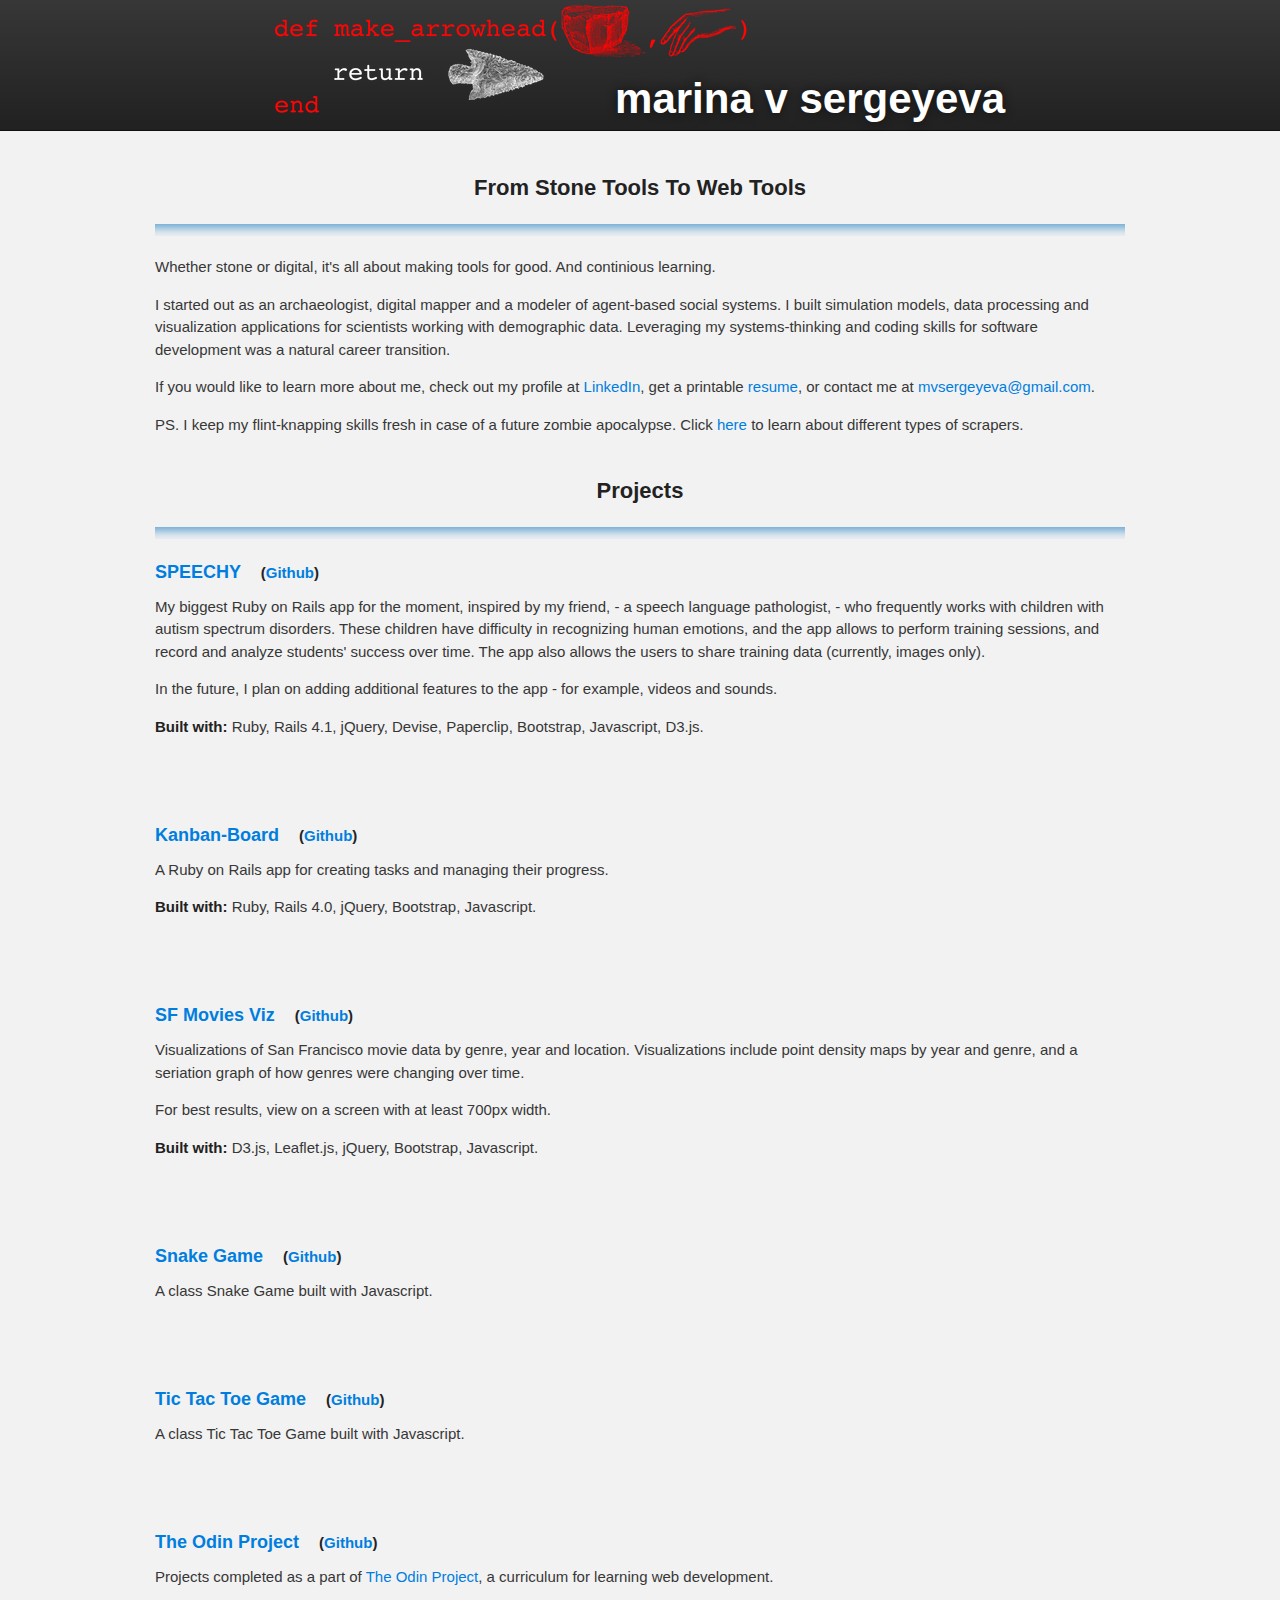
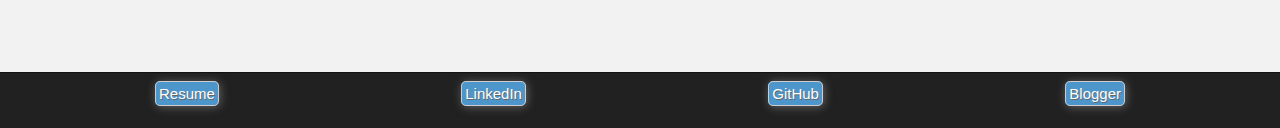
==== commit 13a8fa8a: "added projects" ====
--- a/index.html
+++ b/index.html
@@ -28,10 +28,10 @@
             <p>Whether stone or digital, it's all about making tools for good. And continious learning.</p>
             <p>
                 I started out as an archaeologist, digital mapper and a modeler of agent-based social systems.
-                I built simulation models, data processing and visualization tools for scientists working with demographic data.
+                I built simulation models, data processing and visualization applications for scientists working with demographic data.
                 Leveraging my systems-thinking and coding skills for software development was a natural career transition.
             </p>
-            <p> If you would like to learn more about me, check out my <a href="http://imousterian.github.io/resume.html">resume</a>. </p>
+            <p> If you would like to learn more about me, check out my profile at <a href="https://www.linkedin.com/in/mvsergeyeva">LinkedIn</a>, get a printable <a href="http://imousterian.github.io/Sergeyeva_resume.pdf">resume</a>, or contact me at <a href="mailto:mvsergeyeva@gmail.com">mvsergeyeva@gmail.com</a>. </p>
             <p> PS. I keep my flint-knapping skills fresh in case of a future zombie apocalypse. Click <a href="http://imousterian.blogspot.com/2014/08/scraper-analysis.html"> here </a> to learn about different types of scrapers.</p>
             <br />
             <h3 class="centered"><a name="projects" class="anchor" href="#projects"><span class="octicon octicon-link"></span></a>Projects</h3>
@@ -65,7 +65,40 @@
             <p style="padding-bottom:30px;">
                 <span class="tech-chars">Built with:</span> Ruby, Rails 4.0, jQuery, Bootstrap, Javascript.
             </p>
-                <hr class="separator_primary style3">
+
+            <hr class="separator_primary style3">
+
+            <h5><a name="sf-movies" class="anchor" href="#sf-movies"><span class="octicon octicon-link"></span></a>
+                <a href="http://imousterian.github.io/sf-movies/movies.html">SF Movies Viz</a>
+                <span class="github">(<a href="https://github.com/imousterian/SF-movies">Github</a>)</span>
+            </h5>
+
+            <p> Visualizations of San Francisco movie data by genre, year and location. Visualizations include point density maps by year and genre, and a seriation graph of how genres were changing over time.</p>
+            <p> For best results, view on a screen with at least 700px width.</p>
+
+            <p style="padding-bottom:30px;">
+                <span class="tech-chars">Built with:</span> D3.js, Leaflet.js, jQuery, Bootstrap, Javascript.
+            </p>
+
+            <hr class="separator_primary style3">
+
+            <h5><a name="snake-game" class="anchor" href="#snake-game"><span class="octicon octicon-link"></span></a>
+                <a href="http://htmlpreview.github.io/?https://github.com/imousterian/OdinProject/blob/master/Project5_3_Snake/index.html">Snake Game</a>
+                <span class="github">(<a href="https://github.com/imousterian/OdinProject/tree/master/Project5_3_Snake">Github</a>)</span>
+            </h5>
+
+            <p style="padding-bottom:30px;">A class Snake Game built with Javascript.</p>
+
+            <hr class="separator_primary style3">
+
+            <h5><a name="tictactoe-game" class="anchor" href="#tictactoe-game"><span class="octicon octicon-link"></span></a>
+                <a href="http://htmlpreview.github.io/?https://github.com/imousterian/OdinProject/blob/master/Project5_5_TicTacToe/index.html">Tic Tac Toe Game</a>
+                <span class="github">(<a href="https://github.com/imousterian/OdinProject/tree/master/Project5_5_TicTacToe">Github</a>)</span>
+            </h5>
+
+            <p style="padding-bottom:30px;">A class Tic Tac Toe Game built with Javascript.</p>
+
+            <hr class="separator_primary style3">
 
             <h5><a name="odin-projects" class="anchor" href="#odin-projects"><span class="octicon octicon-link"></span></a>
                 <a href="https://github.com/imousterian/OdinProject">The Odin Project</a>
@@ -76,19 +109,6 @@
 
             <hr class="separator_primary style3">
 
-            <h5><a name="sf-movies" class="anchor" href="#sf-movies"><span class="octicon octicon-link"></span></a>
-                <a href="http://imousterian.github.io/sf-movies/movies.html">SF Movies Viz</a>
-                <span class="github">(<a href="https://github.com/imousterian/SF-movies">Github</a>)</span>
-            </h5>
-
-            <p> Visualizations of San Francisco movie data by genre, year and location. Visualizations include point density maps by year and genre, and a seriation graph of how genres were changing over time.</p>
-            <p> For best results, view on a screen with at least 700px width.</p>
-            <p style="padding-bottom:30px;">
-                <span class="tech-chars">Built with:</span> D3.js, Leaflet.js, jQuery, Bootstrap, Javascript.
-            </p>
-
-            <hr class="separator_primary style3">
-
       </section>
     </div>
 
@@ -96,7 +116,7 @@
     <div id="footer_wrapper" class="outer">
         <footer class="inner">
             <ul id="footer_uls">
-                <li><a href="http://imousterian.github.io/resume.html">Resume</a></li>
+                <li><a href="http://imousterian.github.io/Sergeyeva_resume.pdf">Resume</a></li>
                 <li><a href="https://www.linkedin.com/in/mvsergeyeva">LinkedIn</a></li>
                 <li><a href="https://github.com/imousterian">GitHub</a></li>
                 <li><a href="http://imousterian.blogspot.com/">Blogger</a></li>
--- a/stylesheets/custom.css
+++ b/stylesheets/custom.css
@@ -117,7 +117,7 @@
     font-size: 42px;
     text-shadow: #111 0px 0px 10px;
     position:absolute;
-    right: 5px;
+    right: 120px;
     bottom: 0px;
 }
 
@@ -142,11 +142,11 @@
 #header_image {
     display: block;
     height: 100px;
-    width: 450px;
+    width: 485px;
     top:0;
     padding: 10px 0px 20px 0px;
     background: url('../images/tool_logo_normal.png') no-repeat;
-    margin-left:14%;
+    margin-left:12%;
 }
 
 #link1{
@@ -204,6 +204,9 @@
 
 .style3{
     width: 70%;
+    height: 1px;
+    border: 1px;
+    box-shadow: inset 0 0px 0px 0px #4c96cb;
     padding-bottom: 30px;
 }
 
@@ -247,7 +250,8 @@
 .inner > ul {
     text-align: justify;
     padding-top: 10px;
-    width: 70%;
+    /*width: 70%;*/
+    width: 100%;
     margin: 0 auto;
 }
 .inner > ul > li{
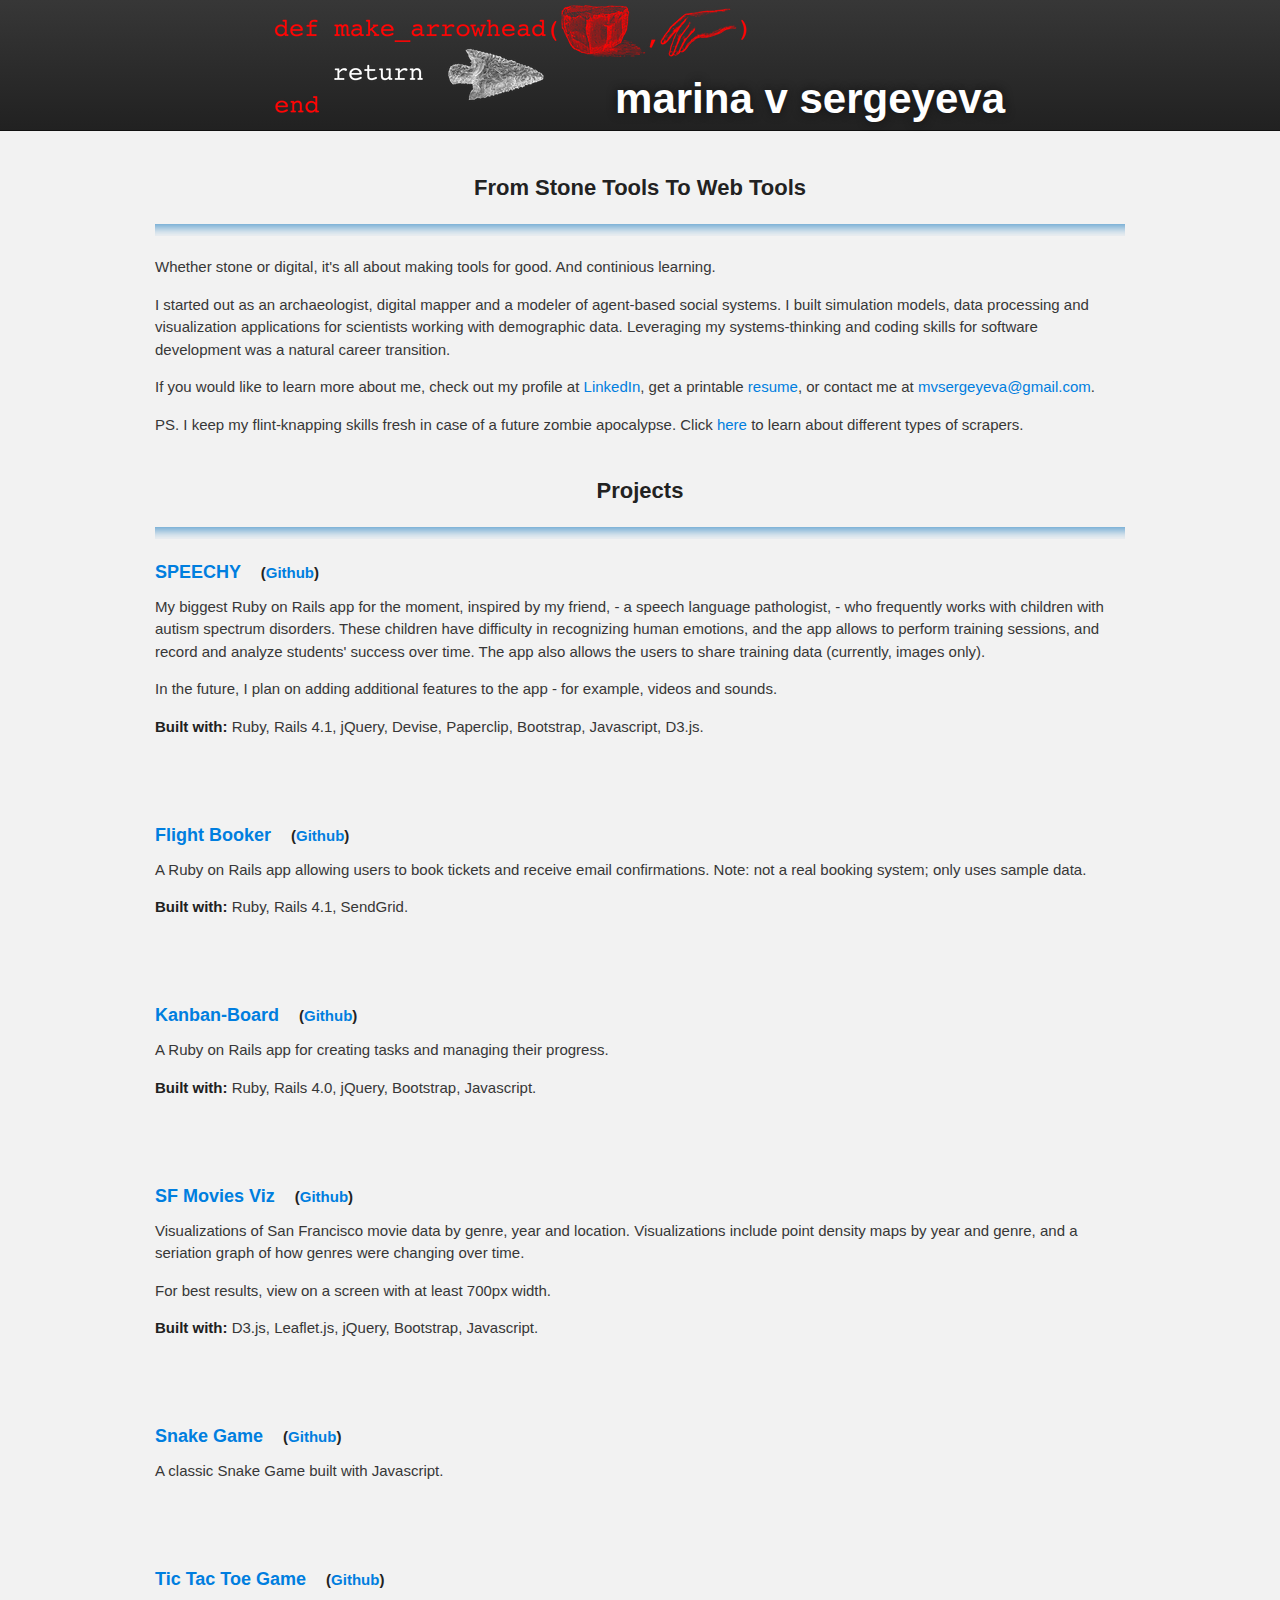
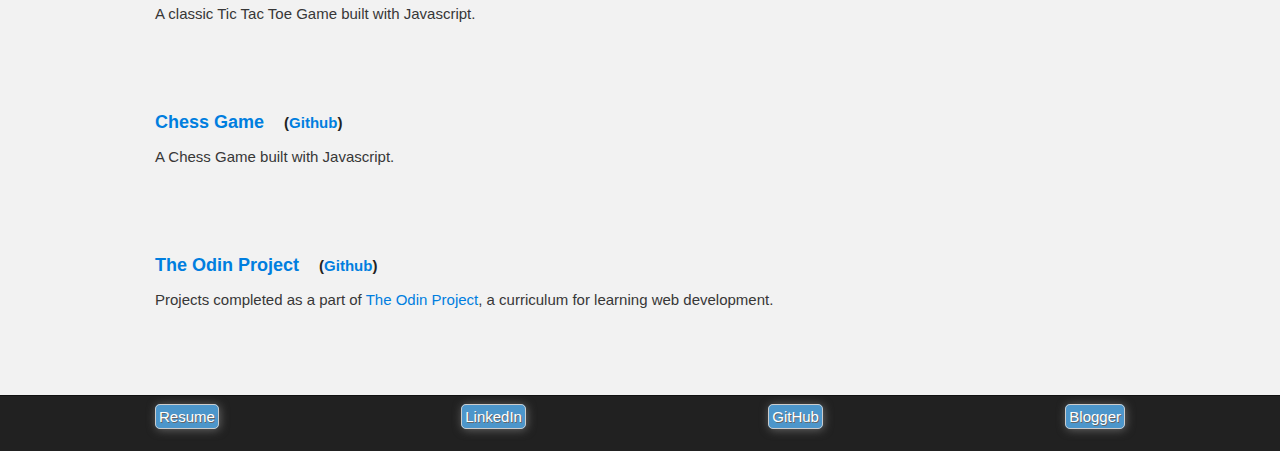
==== commit 39ba2026: "updated projects" ====
--- a/index.html
+++ b/index.html
@@ -55,6 +55,19 @@
 
             <hr class="separator_primary style3">
 
+            <h5><a name="flight-booker" class="anchor" href="#flight-booker"><span class="octicon octicon-link"></span></a>
+                <a href="https://one-way-ticket.herokuapp.com/">Flight Booker</a>
+                <span class="github">(<a href="https://github.com/imousterian/FlightBooker">Github</a>)</span>
+            </h5>
+
+            <p> A Ruby on Rails app allowing users to book tickets and receive email confirmations. Note: not a real booking system; only uses sample data.</p>
+
+            <p style="padding-bottom:30px;">
+                <span class="tech-chars">Built with:</span> Ruby, Rails 4.1, SendGrid.
+            </p>
+
+            <hr class="separator_primary style3">
+
             <h5><a name="kanban" class="anchor" href="#kanban"><span class="octicon octicon-link"></span></a>
                 <a href="https://kanbanist.herokuapp.com/">Kanban-Board</a>
                 <span class="github">(<a href="https://github.com/imousterian/KanbanBoard">Github</a>)</span>
@@ -87,7 +100,7 @@
                 <span class="github">(<a href="https://github.com/imousterian/OdinProject/tree/master/Project5_3_Snake">Github</a>)</span>
             </h5>
 
-            <p style="padding-bottom:30px;">A class Snake Game built with Javascript.</p>
+            <p style="padding-bottom:30px;">A classic Snake Game built with Javascript.</p>
 
             <hr class="separator_primary style3">
 
@@ -96,7 +109,16 @@
                 <span class="github">(<a href="https://github.com/imousterian/OdinProject/tree/master/Project5_5_TicTacToe">Github</a>)</span>
             </h5>
 
-            <p style="padding-bottom:30px;">A class Tic Tac Toe Game built with Javascript.</p>
+            <p style="padding-bottom:30px;">A classic Tic Tac Toe Game built with Javascript.</p>
+
+            <hr class="separator_primary style3">
+
+            <h5><a name="chess-game" class="anchor" href="#chess-game"><span class="octicon octicon-link"></span></a>
+                <a href="http://htmlpreview.github.io/?https://github.com/imousterian/Chess/blob/master/index.html">Chess Game</a>
+                <span class="github">(<a href="https://github.com/imousterian/Chess">Github</a>)</span>
+            </h5>
+
+            <p style="padding-bottom:30px;">A Chess Game built with Javascript.</p>
 
             <hr class="separator_primary style3">
 
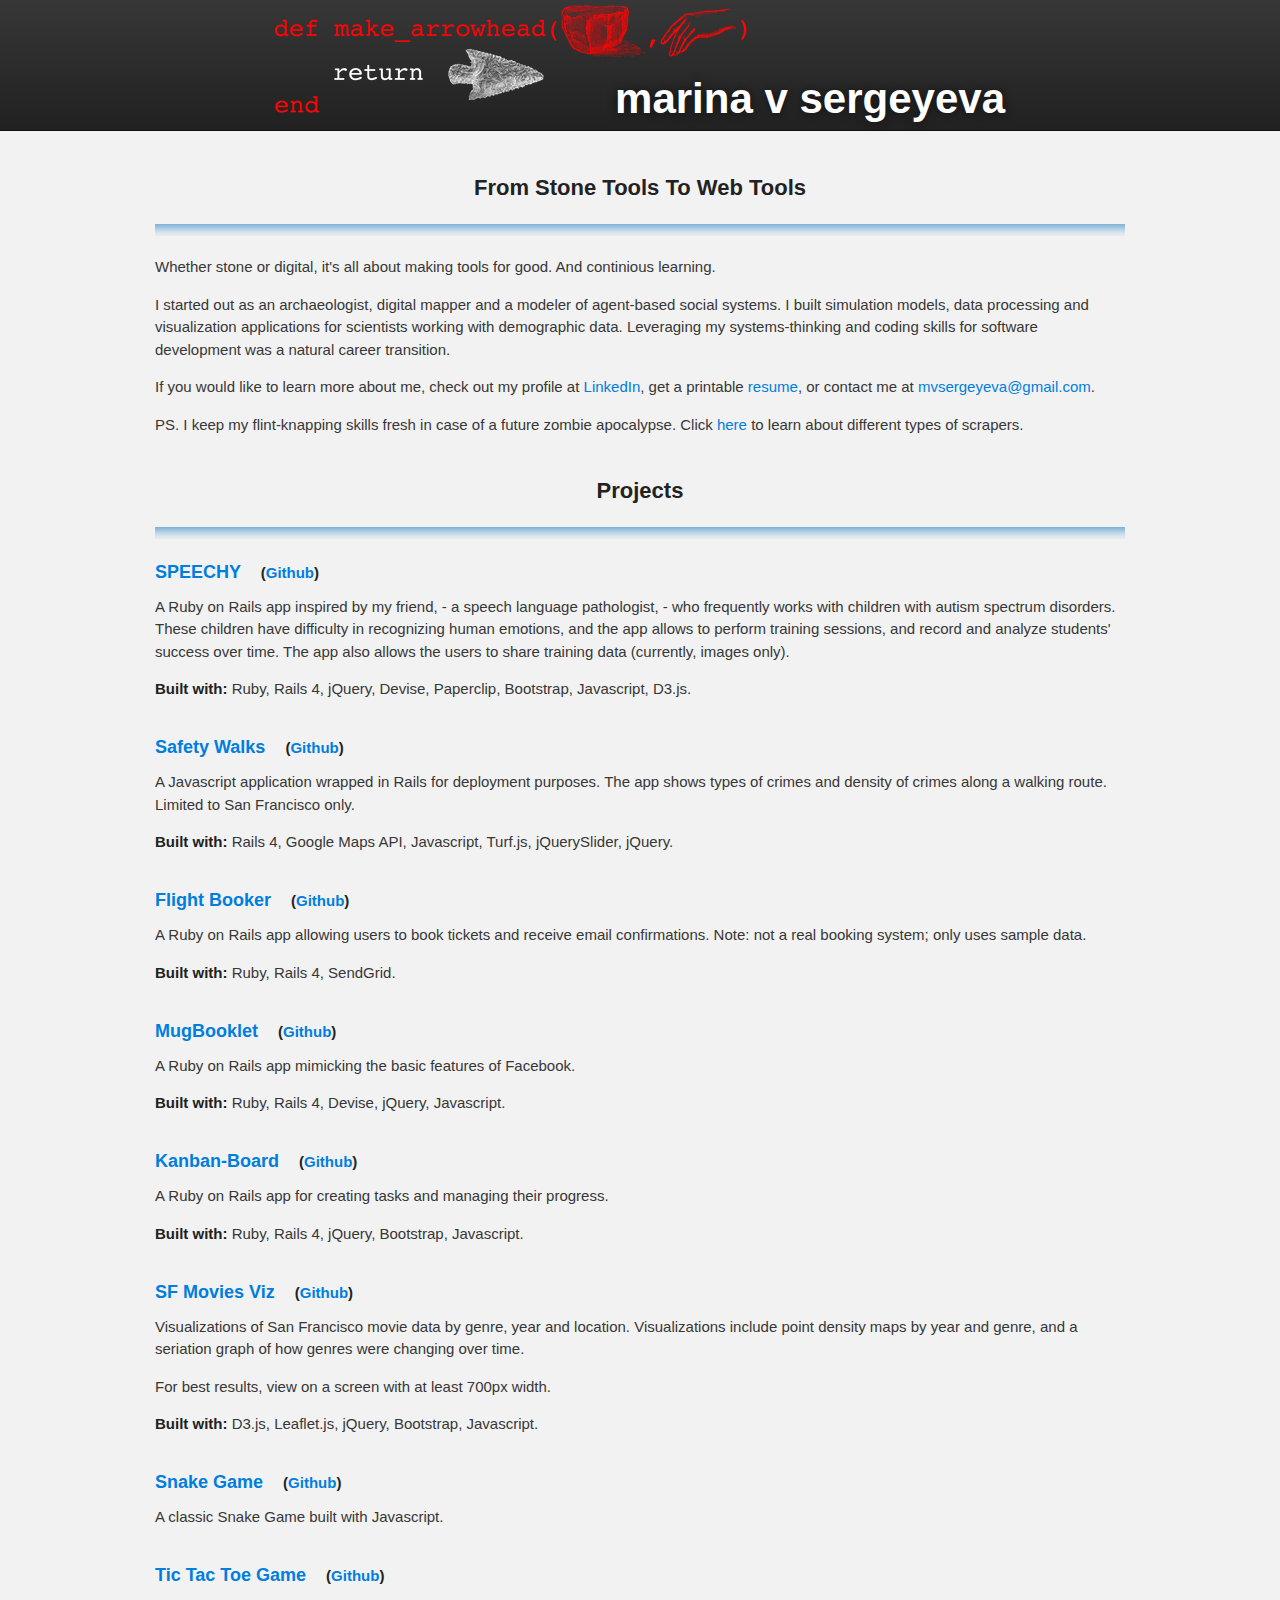
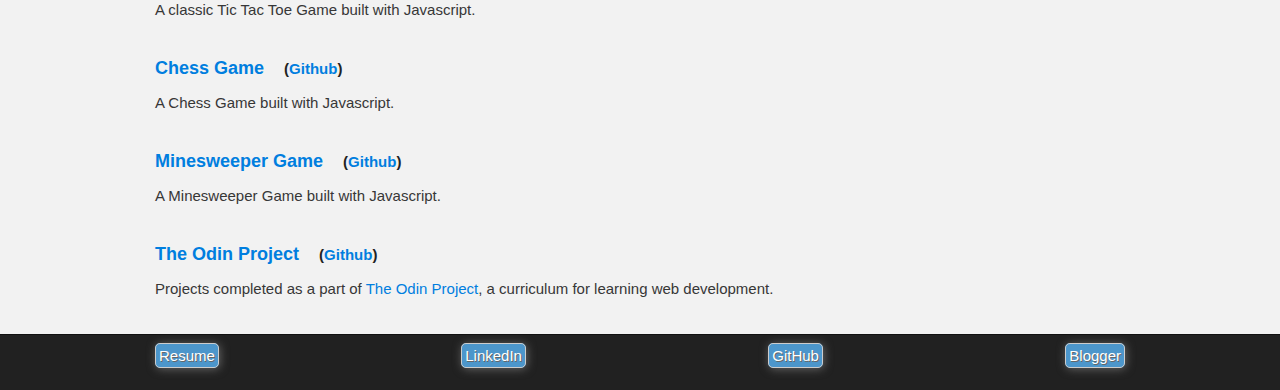
==== commit 535d51b0: "added new projects" ====
--- a/index.html
+++ b/index.html
@@ -42,15 +42,28 @@
                 <span class="github">(<a href="https://github.com/imousterian/Speechy">Github</a>)</span>
             </h5>
 
-            <p> My biggest Ruby on Rails app for the moment, inspired by my friend, - a speech language pathologist, - who frequently works with children with autism spectrum disorders.
+            <p> A Ruby on Rails app inspired by my friend, - a speech language pathologist, - who frequently works with children with autism spectrum disorders.
                 These children have difficulty in recognizing human emotions, and the app allows to perform training sessions, and record and analyze students' success over time.
                 The app also allows the users to share training data (currently, images only).
             </p>
 
-            <p> In the future, I plan on adding additional features to the app - for example, videos and sounds.</p>
+            <p class='bottom'>
+                <span class="tech-chars">Built with:</span> Ruby, Rails 4, jQuery, Devise, Paperclip, Bootstrap, Javascript, D3.js.
+            </p>
 
-            <p style="padding-bottom:30px;">
-                <span class="tech-chars">Built with:</span> Ruby, Rails 4.1, jQuery, Devise, Paperclip, Bootstrap, Javascript, D3.js.
+            <hr class="separator_primary style3">
+
+            <h5><a name="safety-walk" class="anchor" href="#safety-walk"><span class="octicon octicon-link"></span></a>
+                <a href="https://safetywalk.herokuapp.com/">Safety Walks</a>
+                <span class="github">(<a href="https://github.com/imousterian/SafetyWalk">Github</a>)</span>
+            </h5>
+
+            <p> A Javascript application wrapped in Rails for deployment purposes. The app shows types of crimes and density of crimes along a walking route.
+                Limited to San Francisco only.
+            </p>
+
+            <p class='bottom'>
+                <span class="tech-chars">Built with:</span> Rails 4, Google Maps API, Javascript, Turf.js, jQuerySlider, jQuery.
             </p>
 
             <hr class="separator_primary style3">
@@ -62,8 +75,21 @@
 
             <p> A Ruby on Rails app allowing users to book tickets and receive email confirmations. Note: not a real booking system; only uses sample data.</p>
 
-            <p style="padding-bottom:30px;">
-                <span class="tech-chars">Built with:</span> Ruby, Rails 4.1, SendGrid.
+            <p class='bottom'>
+                <span class="tech-chars">Built with:</span> Ruby, Rails 4, SendGrid.
+            </p>
+
+            <hr class="separator_primary style3">
+
+            <h5><a name="mugbooklet" class="anchor" href="#mugbooklet"><span class="octicon octicon-link"></span></a>
+                <a href="http://mugbooklet.herokuapp.com/">MugBooklet</a>
+                <span class="github">(<a href="https://github.com/imousterian/MugBooklet">Github</a>)</span>
+            </h5>
+
+            <p> A Ruby on Rails app mimicking the basic features of Facebook.</p>
+
+            <p class='bottom'>
+                <span class="tech-chars">Built with:</span> Ruby, Rails 4, Devise, jQuery, Javascript.
             </p>
 
             <hr class="separator_primary style3">
@@ -75,21 +101,21 @@
 
             <p> A Ruby on Rails app for creating tasks and managing their progress. </p>
 
-            <p style="padding-bottom:30px;">
-                <span class="tech-chars">Built with:</span> Ruby, Rails 4.0, jQuery, Bootstrap, Javascript.
+            <p class='bottom'>
+                <span class="tech-chars">Built with:</span> Ruby, Rails 4, jQuery, Bootstrap, Javascript.
             </p>
 
             <hr class="separator_primary style3">
 
-            <h5><a name="sf-movies" class="anchor" href="#sf-movies"><span class="octicon octicon-link"></span></a>
-                <a href="http://imousterian.github.io/sf-movies/movies.html">SF Movies Viz</a>
+            <h5><a name="sfmovies" class="anchor" href="#sfmovies"><span class="octicon octicon-link"></span></a>
+                <a href="http://imousterian.github.io/sfmovies/movies.html">SF Movies Viz</a>
                 <span class="github">(<a href="https://github.com/imousterian/SF-movies">Github</a>)</span>
             </h5>
 
             <p> Visualizations of San Francisco movie data by genre, year and location. Visualizations include point density maps by year and genre, and a seriation graph of how genres were changing over time.</p>
             <p> For best results, view on a screen with at least 700px width.</p>
 
-            <p style="padding-bottom:30px;">
+            <p class='bottom'>
                 <span class="tech-chars">Built with:</span> D3.js, Leaflet.js, jQuery, Bootstrap, Javascript.
             </p>
 
@@ -100,7 +126,7 @@
                 <span class="github">(<a href="https://github.com/imousterian/OdinProject/tree/master/Project5_3_Snake">Github</a>)</span>
             </h5>
 
-            <p style="padding-bottom:30px;">A classic Snake Game built with Javascript.</p>
+            <p class='bottom'>A classic Snake Game built with Javascript.</p>
 
             <hr class="separator_primary style3">
 
@@ -109,7 +135,7 @@
                 <span class="github">(<a href="https://github.com/imousterian/OdinProject/tree/master/Project5_5_TicTacToe">Github</a>)</span>
             </h5>
 
-            <p style="padding-bottom:30px;">A classic Tic Tac Toe Game built with Javascript.</p>
+            <p class='bottom'>A classic Tic Tac Toe Game built with Javascript.</p>
 
             <hr class="separator_primary style3">
 
@@ -118,7 +144,16 @@
                 <span class="github">(<a href="https://github.com/imousterian/Chess">Github</a>)</span>
             </h5>
 
-            <p style="padding-bottom:30px;">A Chess Game built with Javascript.</p>
+            <p class='bottom'>A Chess Game built with Javascript.</p>
+
+            <hr class="separator_primary style3">
+
+            <h5><a name="minesweeper-game" class="anchor" href="#minesweeper-game"><span class="octicon octicon-link"></span></a>
+                <a href="http://htmlpreview.github.io/?https://github.com/imousterian/OdinProject/blob/master/Project5_6_Minesweeper/index.html">Minesweeper Game</a>
+                <span class="github">(<a href="https://github.com/imousterian/OdinProject/tree/master/Project5_6_Minesweeper">Github</a>)</span>
+            </h5>
+
+            <p class='bottom'>A Minesweeper Game built with Javascript.</p>
 
             <hr class="separator_primary style3">
 
@@ -127,7 +162,7 @@
                 <span class="github">(<a href="https://github.com/imousterian/OdinProject">Github</a>)</span>
             </h5>
 
-            <p style="padding-bottom:30px;"> Projects completed as a part of <a href="http://www.theodinproject.com/">The Odin Project</a>, a curriculum for learning web development.</p>
+            <p class='bottom'> Projects completed as a part of <a href="http://www.theodinproject.com/">The Odin Project</a>, a curriculum for learning web development.</p>
 
             <hr class="separator_primary style3">
 
--- a/stylesheets/custom.css
+++ b/stylesheets/custom.css
@@ -207,7 +207,7 @@
     height: 1px;
     border: 1px;
     box-shadow: inset 0 0px 0px 0px #4c96cb;
-    padding-bottom: 30px;
+    padding-bottom: 0px;
 }
 
 .separator_secondary{
@@ -236,6 +236,9 @@
     font-weight: bold;
 }
 
+.bottom{
+  padding-bottom:10px;
+}
 .github{
     font-size: 15px;
     margin-left:15px;
